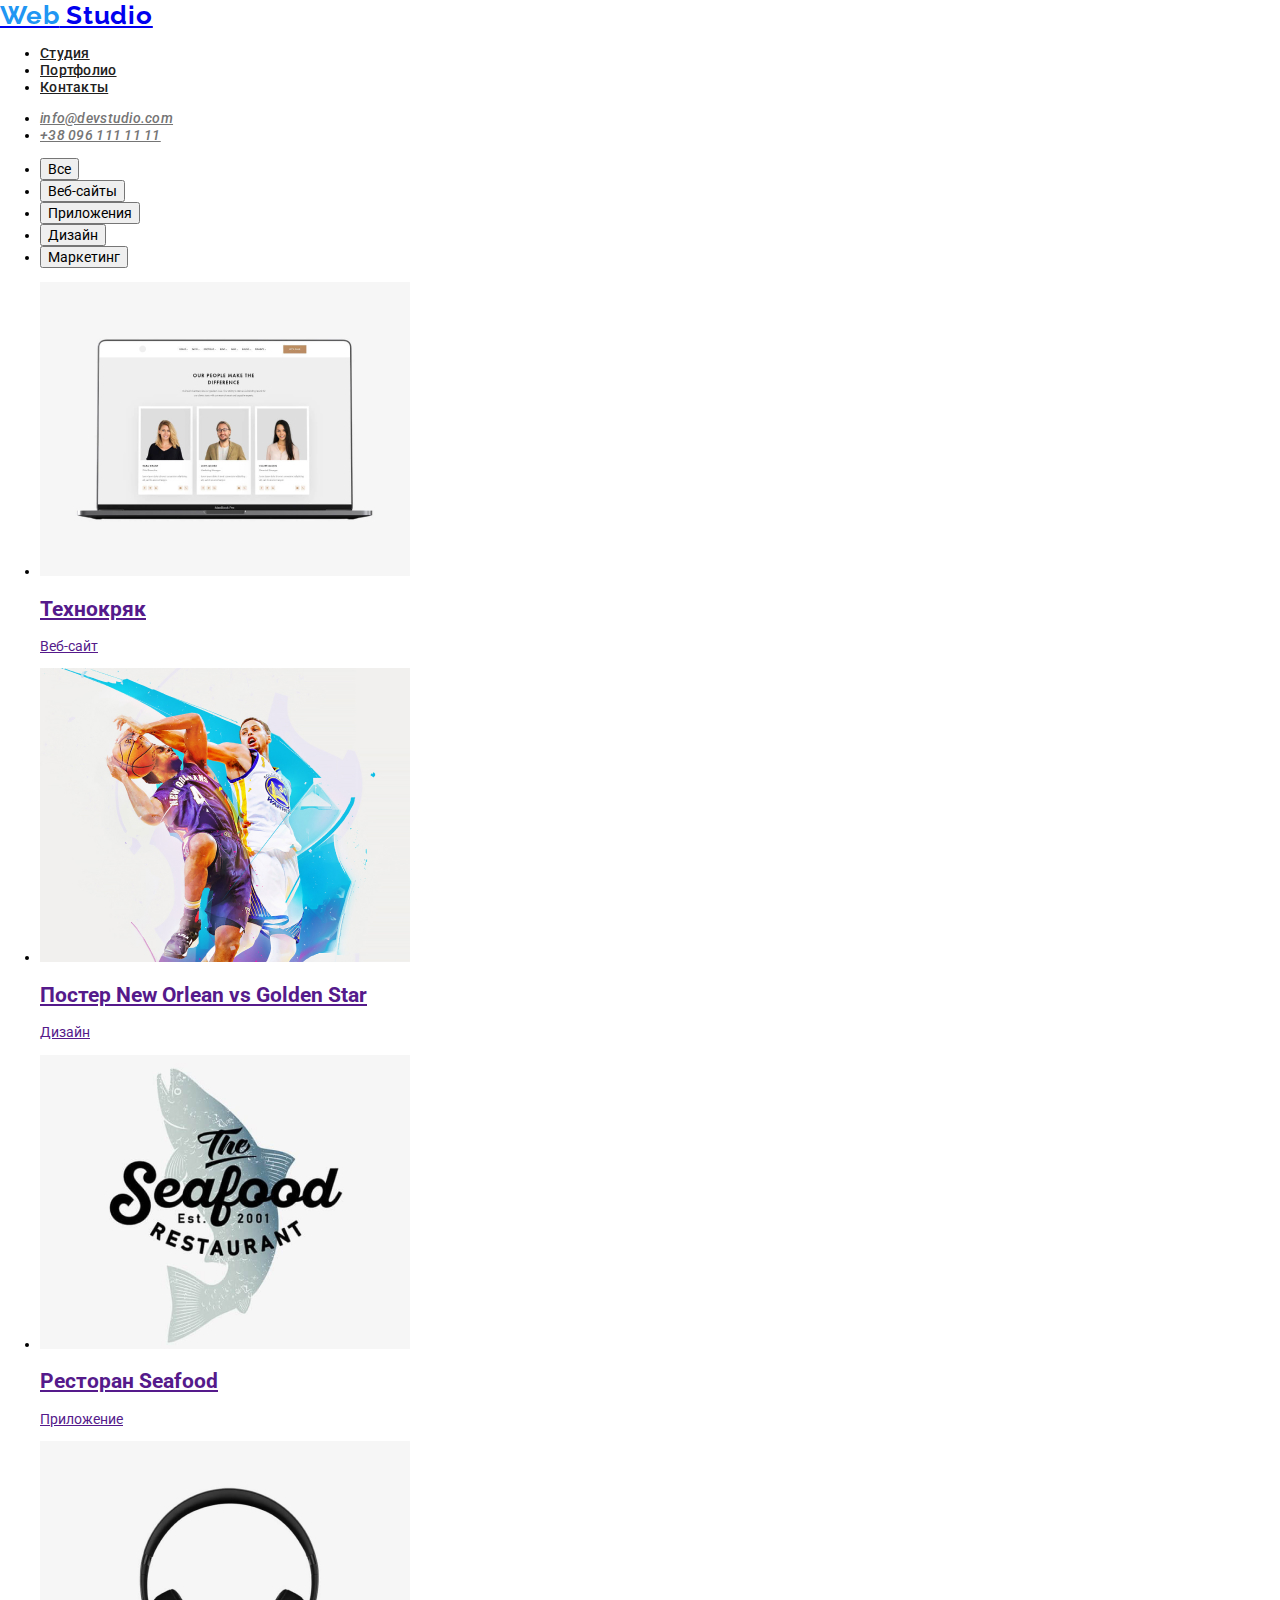
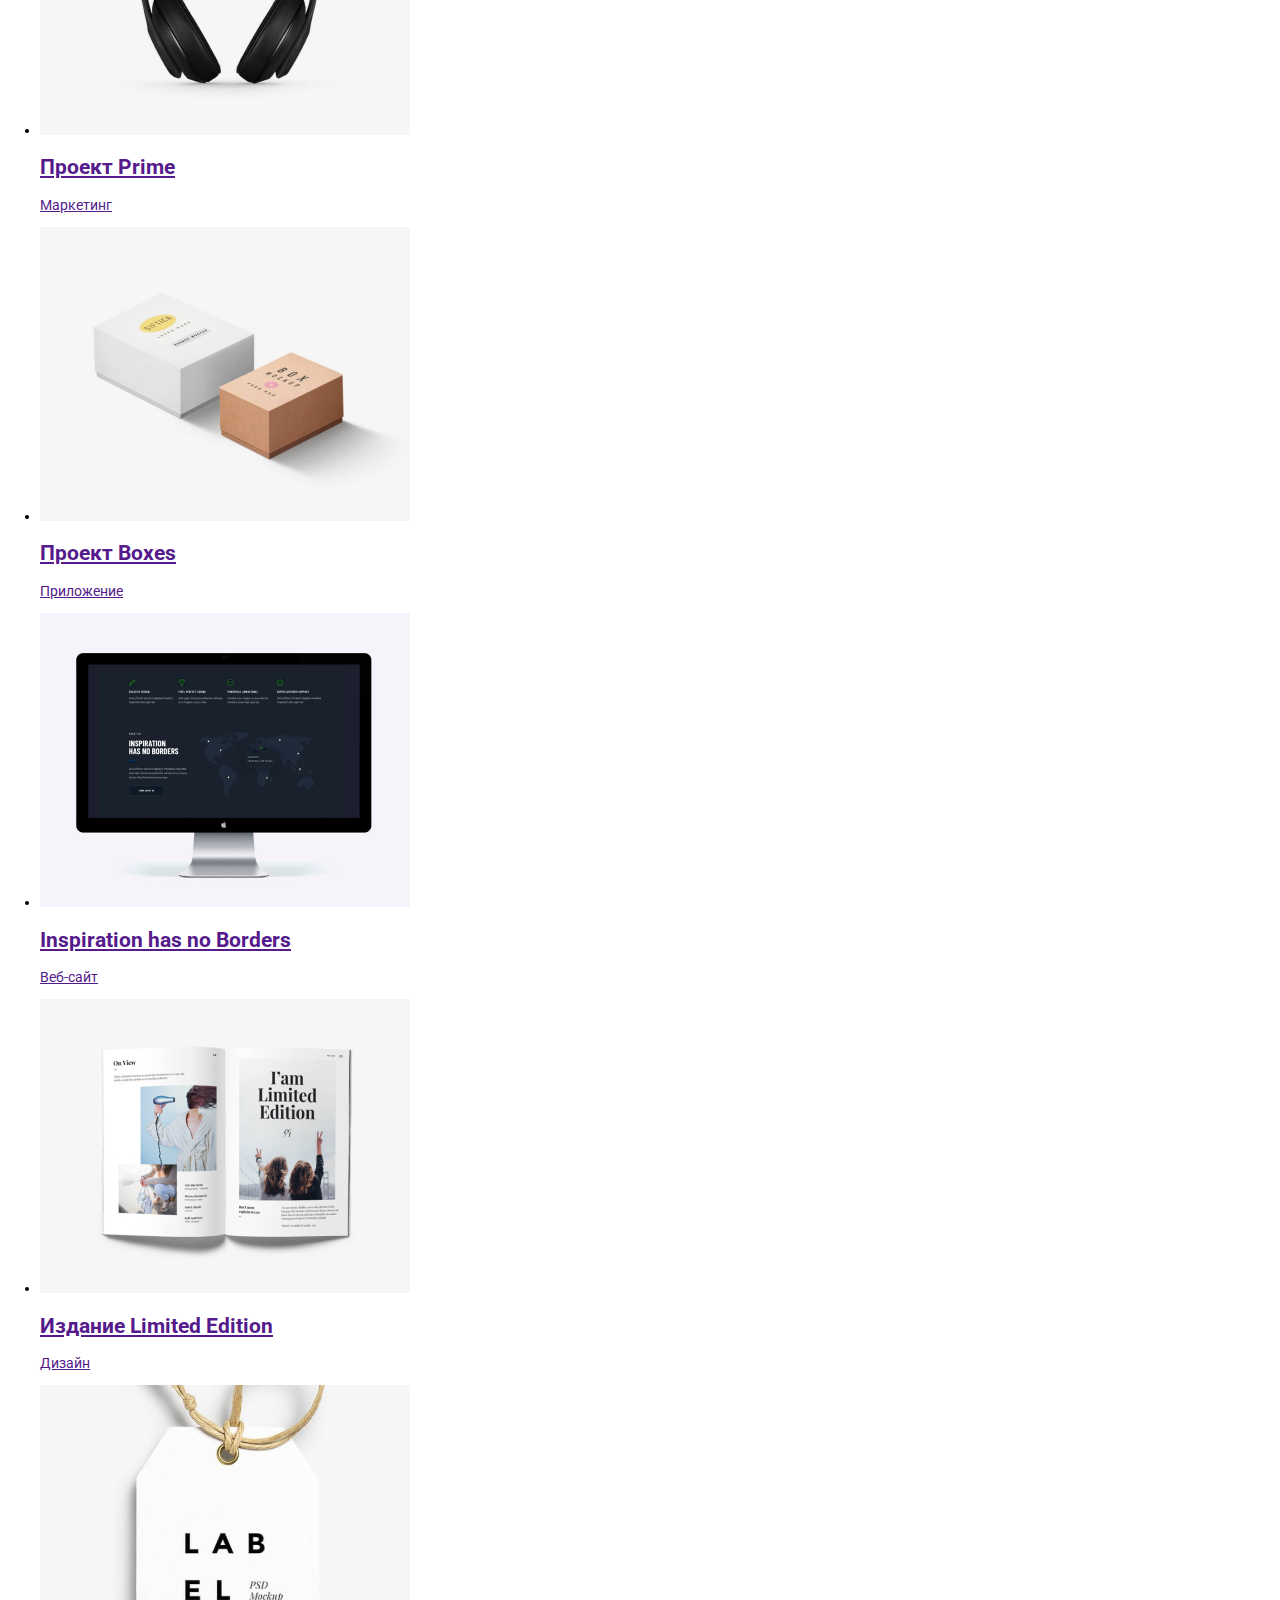
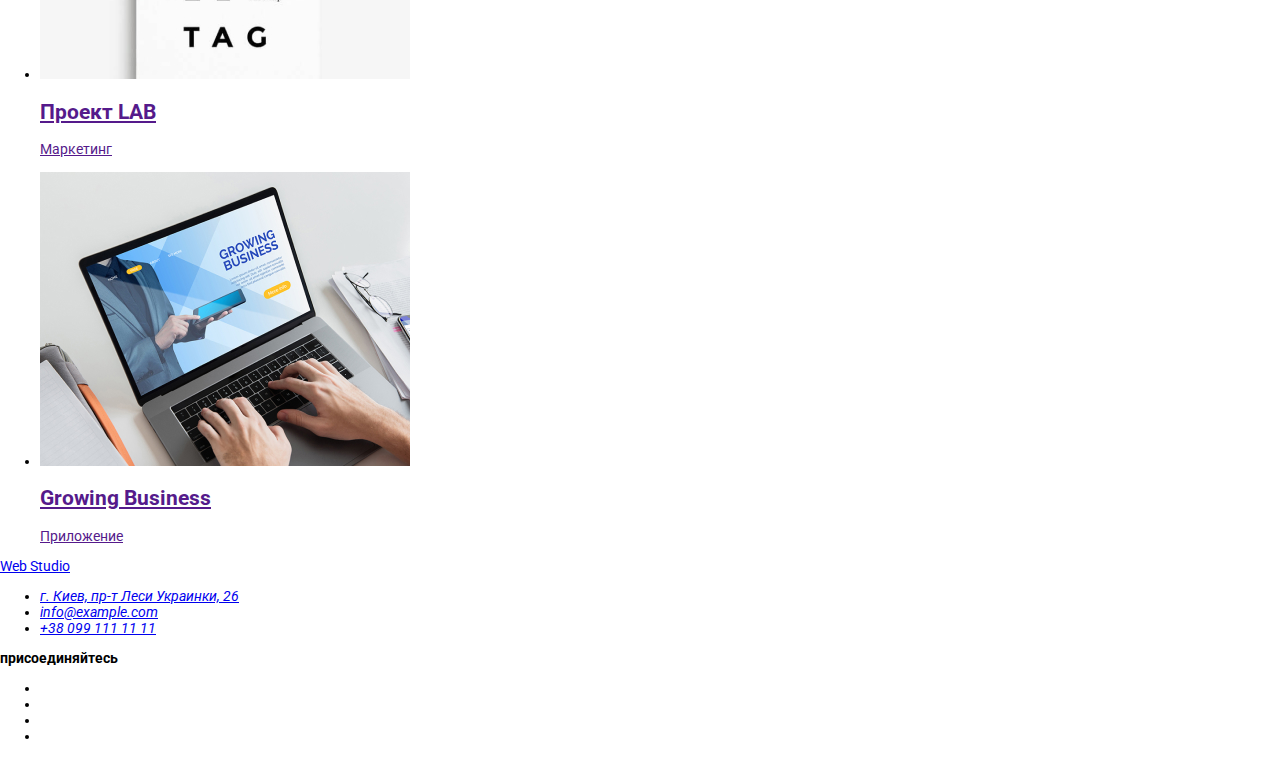
==== portfolio.html @ d41be638 "Окрасил header и hero" ====
<!DOCTYPE html>
<html lang="en">
  <head>
    <meta charset="UTF-8" />
    <meta name="viewport" content="width=device-width, initial-scale=1.0" />
    <title>Document</title>
    <link
      href="https://fonts.googleapis.com/css2?family=Raleway:wght@700&family=Roboto:wght@400;500;700&display=swap"
      rel="stylesheet"
    />
    <link rel="stylesheet" href="./css/styles.css" />
    <link rel="stylesheet" href="./css/normalize.css" />
  </head>
  <body>
    <!-- Шапка -->
    <header class="header">
      <nav class="navigation">
        <a class="logo" href="./index.html" lang="en" aria-label="логотип"
          ><span class="blue">Web</span> Studio</a
        >
        <ul class="navigation-list">
          <li class="navigation-list-item">
            <a class="navigation-list-link" href="#"> Студия</a>
          </li>
          <li class="navigation-list-item">
            <a class="navigation-list-link" href="./portfolio.html"
              >Портфолио</a
            >
          </li>
          <li class="navigation-list-item">
            <a class="navigation-list-link" href="#">Контакты</a>
          </li>
        </ul>
      </nav>
      <address class="header-adress">
        <ul class="adress-list">
          <li class="adress-list-item">
            <a class="header-mail" href="mailto:info@devstudio.com"
              >info@devstudio.com</a
            >
          </li>
          <li>
            <a class="header-tel" href="tel:+380961111111">+38 096 111 11 11</a>
          </li>
        </ul>
      </address>
    </header>

    <!-- Главный контейнер -->
    <main>
      <section>
        <ul>
          <li><button type="button">Все</button></li>
          <li><button type="button">Веб-сайты</button></li>
          <li><button type="button">Приложения</button></li>
          <li><button type="button">Дизайн</button></li>
          <li><button type="button">Маркетинг</button></li>
        </ul>
      </section>
      <section>
        <ul>
          <li>
            <a href="">
              <img src="./img/portfolio1.jpg" alt="" />
              <h2>Технокряк</h2>
              <p>Веб-сайт</p>
            </a>
          </li>
          <li>
            <a href="">
              <img src="./img/portfolio2.jpg" alt="" />
              <h2>Постер New Orlean vs Golden Star</h2>
              <p>Дизайн</p>
            </a>
          </li>
          <li>
            <a href="">
              <img src="./img/portfolio3.jpg" alt="" />
              <h2>Ресторан Seafood</h2>
              <p>Приложение</p>
            </a>
          </li>
          <li>
            <a href="">
              <img src="./img/portfolio4.jpg" alt="" />
              <h2>Проект Prime</h2>
              <p>Маркетинг</p>
            </a>
          </li>
          <li>
            <a href="">
              <img src="./img/portfolio5.jpg" alt="" />
              <h2>Проект Boxes</h2>
              <p>Приложение</p>
            </a>
          </li>
          <li>
            <a href="">
              <img src="./img/portfolio6.jpg" alt="" />
              <h2>Inspiration has no Borders</h2>
              <p>Веб-сайт</p>
            </a>
          </li>
          <li>
            <a href="">
              <img src="./img/portfolio7.jpg" alt="" />
              <h2>Издание Limited Edition</h2>
              <p>Дизайн</p>
            </a>
          </li>
          <li>
            <a href="">
              <img src="./img/portfolio8.jpg" alt="" />
              <h2>Проект LAB</h2>
              <p>Маркетинг</p>
            </a>
          </li>
          <li>
            <a href="">
              <img src="./img/portfolio9.jpg" alt="" />
              <h2>Growing Business</h2>
              <p>Приложение</p>
            </a>
          </li>
        </ul>
      </section>
    </main>

    <!-- Подвал -->
    <footer>
      <a href="./index.html"><span lang="en">Web Studio</span></a>
      <address>
        <ul>
          <li>
            <a href="https://goo.gl/maps/fQnMb577hMNPf3YQ6"
              >г. Киев, пр-т Леси Украинки, 26</a
            >
          </li>
          <li><a href="mailto:info@example.com">info@example.com</a></li>
          <li><a href="tel:+380991111111">+38 099 111 11 11</a></li>
        </ul>
      </address>
      <b>присоединяйтесь</b>
      <ul>
        <li><a href="#" aria-label="Ссылка на инстаграм"></a></li>
        <li><a href="#" aria-label="Ссылка на твиттер"></a></li>
        <li><a href="#" aria-label="Ссылка на фейсбук"></a></li>
        <li><a href="#" aria-label="Ссылка на линкедин"></a></li>
      </ul>
    </footer>
  </body>
</html>
---- css/styles.css ----
body {
    font-family: "Roboto", sans-serif;
    font-size: 14px;
    background-color: #ffffff;
    color: 757575;
}
.list {
    list-style: none;
}
.link {
    text-decoration: none;
}
.logo,
.blue {
    font-family: "Raleway";
    font-weight: bold;
    font-size: 26px;
    line-height: 1.19;
    letter-spacing: 0.03em;
}

.blue {
    color: #2196f3;
}
.navigation-list-link,
.header-mail,
.header-tel {
    font-weight: 500;
    font-size: 14px;
    line-height: 1.14;
    letter-spacing: 0.02em;
    color: #212121;
}
.header-mail,
.header-tel {
    color: #757575;
}
.header-mail:hover,
.header-mail:focus,
.header-tel:hover,
.header-tel:focus,
.navigation-list-link:hover,
.navigation-list-link:focus {
    color: #2196f3;
}

.hero {
    background-color: #212121;
}
.hero-title {
    font-weight: 900;
    font-size: 44px;
    line-height: 1.36;
    text-align: center;
    letter-spacing: 0.06em;
    text-transform: uppercase;
    color: #ffffff;
}
.modal-btn {
    font-weight: bold;
    font-size: 16px;
    line-height: 1.87;
    display: flex;
    align-items: center;
    text-align: center;
    letter-spacing: 0.06em;
    color: #ffffff;
    background: #2196f3;
    box-shadow: 0px 4px 4px rgba(0, 0, 0, 0.15);
    border-radius: 4px;
}
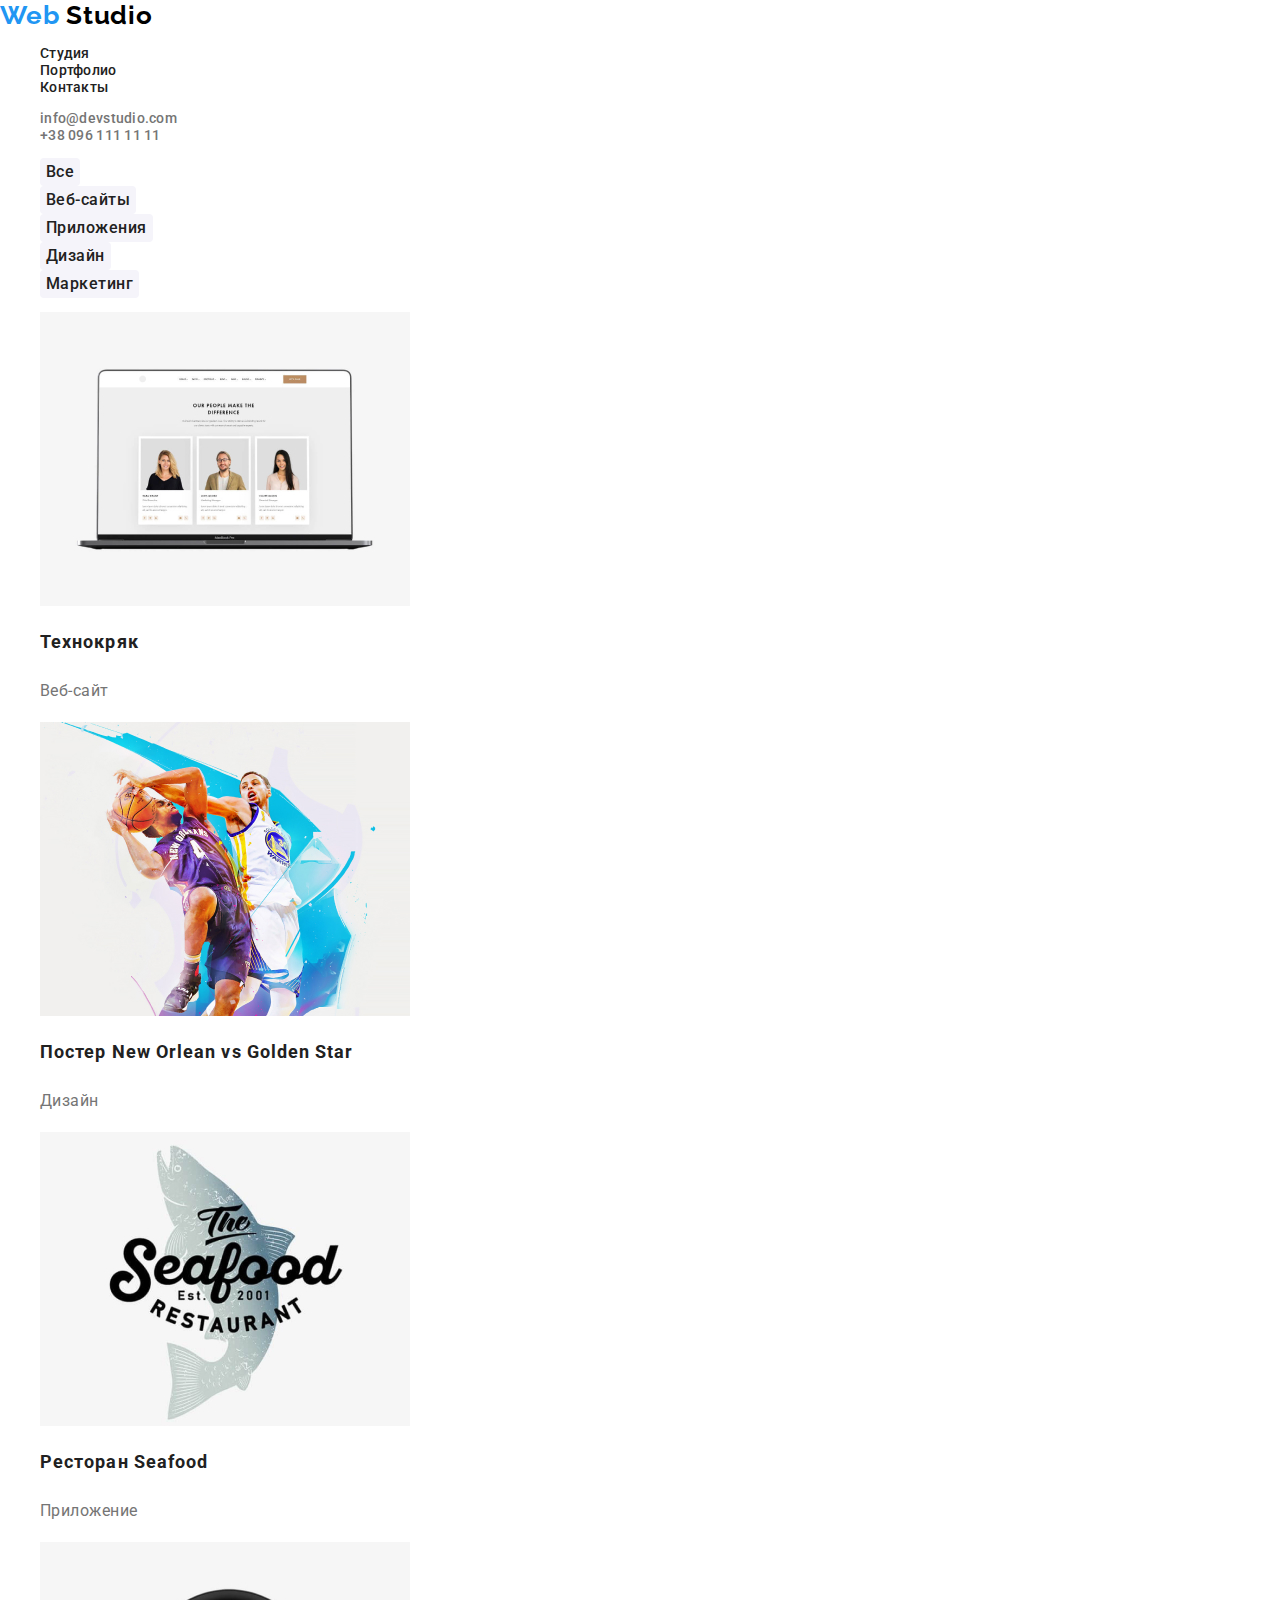
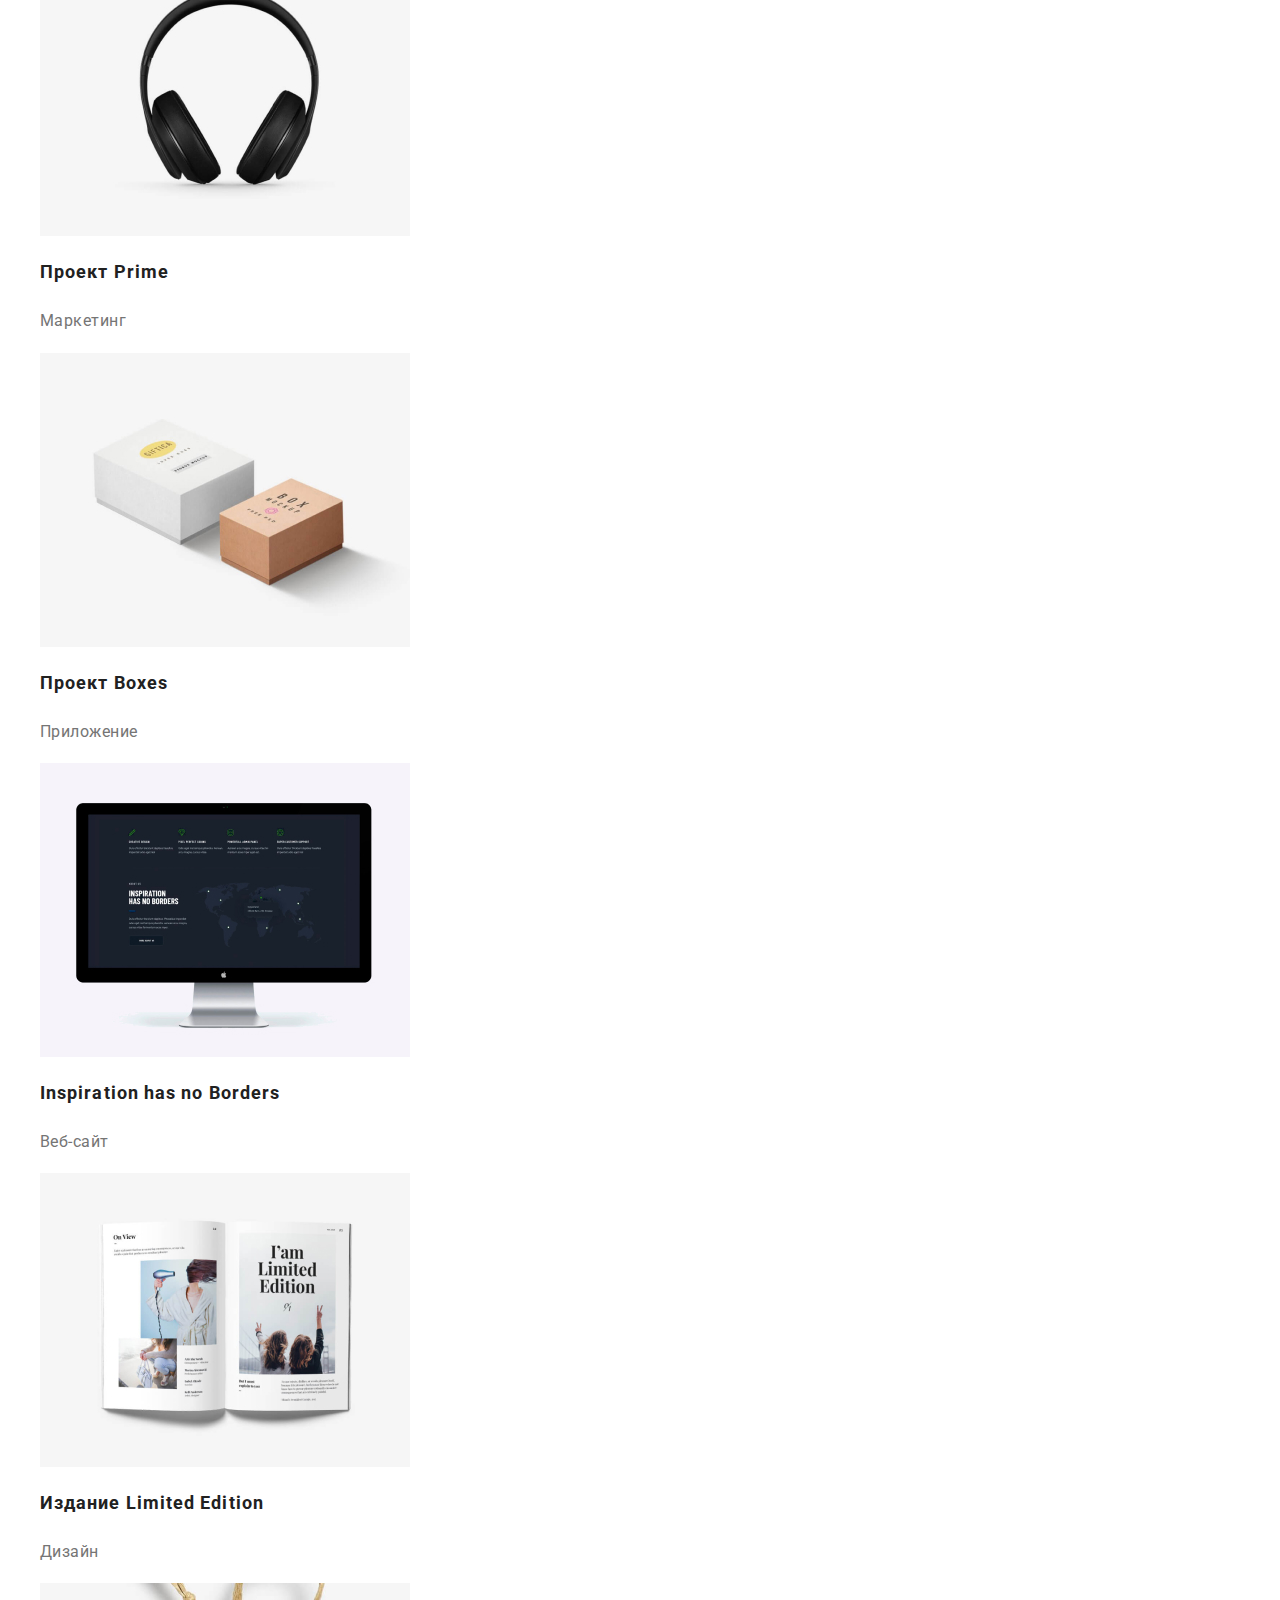
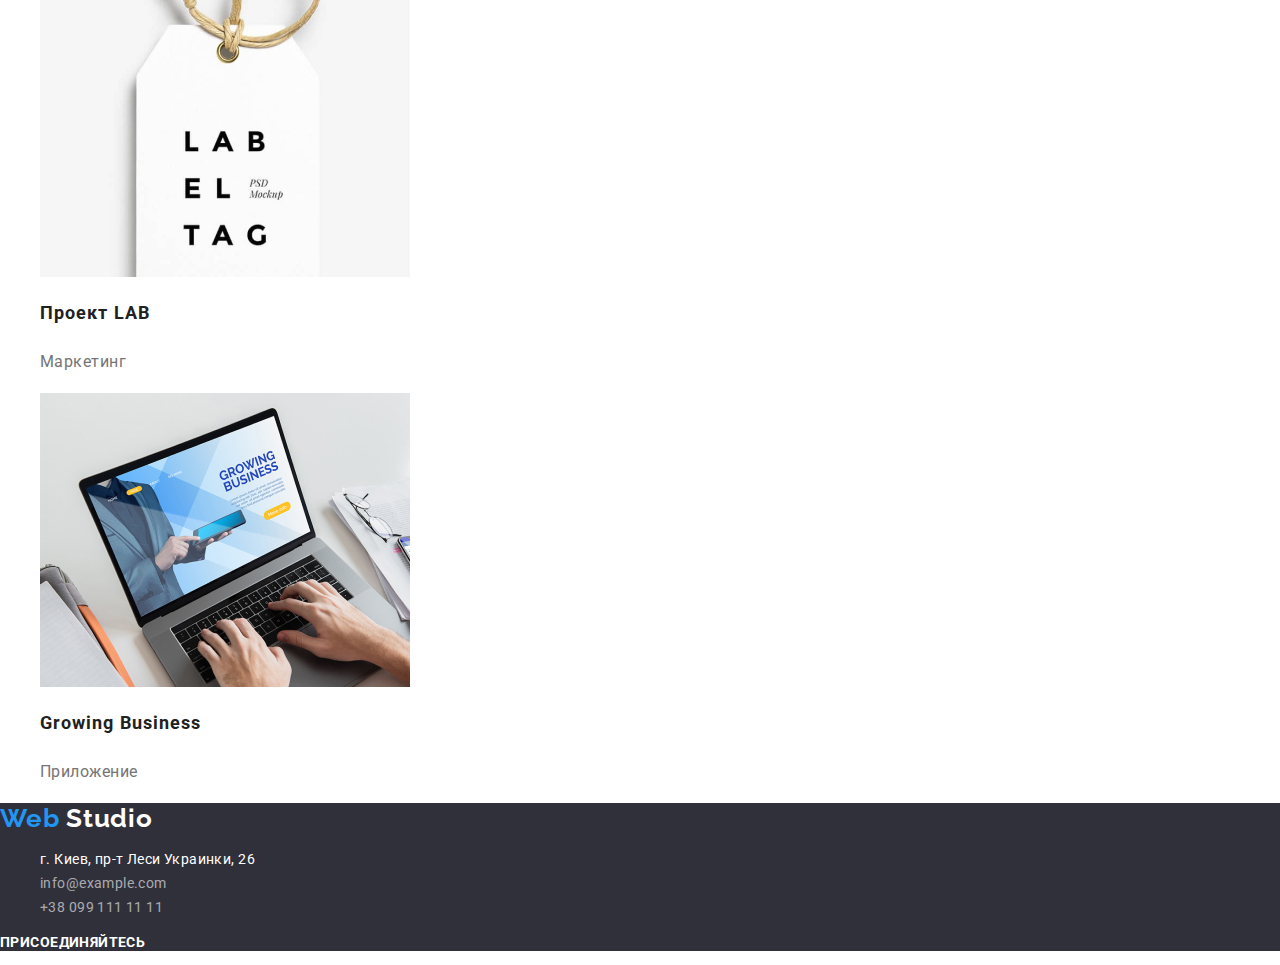
==== commit 20b53d24: "вроде закончил)" ====
--- a/portfolio.html
+++ b/portfolio.html
@@ -15,32 +15,34 @@
     <!-- Шапка -->
     <header class="header">
       <nav class="navigation">
-        <a class="logo" href="./index.html" lang="en" aria-label="логотип"
+        <a class="logo link" href="./index.html" lang="en" aria-label="логотип"
           ><span class="blue">Web</span> Studio</a
         >
-        <ul class="navigation-list">
+        <ul class="navigation-list list">
           <li class="navigation-list-item">
-            <a class="navigation-list-link" href="#"> Студия</a>
+            <a class="navigation-list-link link" href="#"> Студия</a>
           </li>
           <li class="navigation-list-item">
-            <a class="navigation-list-link" href="./portfolio.html"
+            <a class="navigation-list-link link" href="./portfolio.html"
               >Портфолио</a
             >
           </li>
           <li class="navigation-list-item">
-            <a class="navigation-list-link" href="#">Контакты</a>
+            <a class="navigation-list-link link" href="#">Контакты</a>
           </li>
         </ul>
       </nav>
       <address class="header-adress">
-        <ul class="adress-list">
+        <ul class="adress-list list">
           <li class="adress-list-item">
-            <a class="header-mail" href="mailto:info@devstudio.com"
+            <a class="header-mail link" href="mailto:info@devstudio.com"
               >info@devstudio.com</a
             >
           </li>
           <li>
-            <a class="header-tel" href="tel:+380961111111">+38 096 111 11 11</a>
+            <a class="header-tel link" href="tel:+380961111111"
+              >+38 096 111 11 11</a
+            >
           </li>
         </ul>
       </address>
@@ -48,78 +50,105 @@
 
     <!-- Главный контейнер -->
     <main>
-      <section>
-        <ul>
-          <li><button type="button">Все</button></li>
-          <li><button type="button">Веб-сайты</button></li>
-          <li><button type="button">Приложения</button></li>
-          <li><button type="button">Дизайн</button></li>
-          <li><button type="button">Маркетинг</button></li>
+      <h1 hidden>Примеры работ</h1>
+      <section class="filter">
+        <ul class="filter-list list">
+          <li class="filter-list-item">
+            <button class="filter-list-btn" type="button">Все</button>
+          </li>
+          <li class="filter-list-item">
+            <button class="filter-list-btn" type="button">Веб-сайты</button>
+          </li>
+          <li class="filter-list-item">
+            <button class="filter-list-btn" type="button">Приложения</button>
+          </li>
+          <li class="filter-list-item">
+            <button class="filter-list-btn" type="button">Дизайн</button>
+          </li>
+          <li class="filter-list-item">
+            <button class="filter-list-btn" type="button">Маркетинг</button>
+          </li>
         </ul>
       </section>
-      <section>
-        <ul>
-          <li>
-            <a href="">
+      <section class="filter-examples">
+        <ul class="filter-examples-list list">
+          <li class="filter-examples-list-item">
+            <a class="filter-examples-link link" href="">
               <img src="./img/portfolio1.jpg" alt="" />
-              <h2>Технокряк</h2>
-              <p>Веб-сайт</p>
-            </a>
-          </li>
-          <li>
-            <a href="">
+              <h2 class="filter-examples-name">Технокряк</h2>
+              <p class="filter-examples-type">Веб-сайт</p>
+            </a>
+          </li>
+          <li class="filter-examples-list-item">
+            <a class="filter-examples-link link" href="">
               <img src="./img/portfolio2.jpg" alt="" />
-              <h2>Постер New Orlean vs Golden Star</h2>
-              <p>Дизайн</p>
-            </a>
-          </li>
-          <li>
-            <a href="">
+              <h2 class="filter-examples-name">
+                Постер <span lang="en">New Orlean vs Golden Star</span>
+              </h2>
+              <p class="filter-examples-type">Дизайн</p>
+            </a>
+          </li>
+          <li class="filter-examples-list-item">
+            <a class="filter-examples-link link" href="">
               <img src="./img/portfolio3.jpg" alt="" />
-              <h2>Ресторан Seafood</h2>
-              <p>Приложение</p>
-            </a>
-          </li>
-          <li>
-            <a href="">
+              <h2 class="filter-examples-name">
+                Ресторан <span lang="en">Seafood</span>
+              </h2>
+              <p class="filter-examples-type">Приложение</p>
+            </a>
+          </li>
+          <li class="filter-examples-list-item">
+            <a class="filter-examples-link link" href="">
               <img src="./img/portfolio4.jpg" alt="" />
-              <h2>Проект Prime</h2>
-              <p>Маркетинг</p>
-            </a>
-          </li>
-          <li>
-            <a href="">
+              <h2 class="filter-examples-name">
+                Проект <span lang="en">Prime</span>
+              </h2>
+              <p class="filter-examples-type">Маркетинг</p>
+            </a>
+          </li>
+          <li class="filter-examples-list-item">
+            <a class="filter-examples-link link" href="">
               <img src="./img/portfolio5.jpg" alt="" />
-              <h2>Проект Boxes</h2>
-              <p>Приложение</p>
-            </a>
-          </li>
-          <li>
-            <a href="">
+              <h2 class="filter-examples-name">
+                Проект <span lang="en">Boxes</span>
+              </h2>
+              <p class="filter-examples-type">Приложение</p>
+            </a>
+          </li>
+          <li class="filter-examples-list-item">
+            <a class="filter-examples-link link" href="">
               <img src="./img/portfolio6.jpg" alt="" />
-              <h2>Inspiration has no Borders</h2>
-              <p>Веб-сайт</p>
-            </a>
-          </li>
-          <li>
-            <a href="">
+              <h2 class="filter-examples-name">
+                <span lang="en">Inspiration has no Borders</span>
+              </h2>
+              <p class="filter-examples-type">Веб-сайт</p>
+            </a>
+          </li>
+          <li class="filter-examples-list-item">
+            <a class="filter-examples-link link" href="">
               <img src="./img/portfolio7.jpg" alt="" />
-              <h2>Издание Limited Edition</h2>
-              <p>Дизайн</p>
-            </a>
-          </li>
-          <li>
-            <a href="">
+              <h2 class="filter-examples-name">
+                Издание <span lang="en">Limited Edition</span>
+              </h2>
+              <p class="filter-examples-type">Дизайн</p>
+            </a>
+          </li>
+          <li class="filter-examples-list-item">
+            <a class="filter-examples-link link" href="">
               <img src="./img/portfolio8.jpg" alt="" />
-              <h2>Проект LAB</h2>
-              <p>Маркетинг</p>
-            </a>
-          </li>
-          <li>
-            <a href="">
+              <h2 class="filter-examples-name">
+                Проект <span lang="en"></span>LAB
+              </h2>
+              <p class="filter-examples-type">Маркетинг</p>
+            </a>
+          </li>
+          <li class="filter-examples-list-item">
+            <a class="filter-examples-link link" href="">
               <img src="./img/portfolio9.jpg" alt="" />
-              <h2>Growing Business</h2>
-              <p>Приложение</p>
+              <h2 class="filter-examples-name">
+                <span lang="en">Growing Business</span>
+              </h2>
+              <p class="filter-examples-type">Приложение</p>
             </a>
           </li>
         </ul>
@@ -127,25 +156,62 @@
     </main>
 
     <!-- Подвал -->
-    <footer>
-      <a href="./index.html"><span lang="en">Web Studio</span></a>
+    <footer class="footer">
+      <a class="logo link" href="./index.html"
+        ><span class="blue" lang="en">Web</span>
+        <span class="white" lang="en">Studio</span></a
+      >
       <address>
-        <ul>
-          <li>
-            <a href="https://goo.gl/maps/fQnMb577hMNPf3YQ6"
+        <ul class="footer-list list">
+          <li>
+            <a
+              class="footer-address link"
+              href="https://goo.gl/maps/fQnMb577hMNPf3YQ6"
               >г. Киев, пр-т Леси Украинки, 26</a
             >
           </li>
-          <li><a href="mailto:info@example.com">info@example.com</a></li>
-          <li><a href="tel:+380991111111">+38 099 111 11 11</a></li>
+          <li>
+            <a class="footer-mail link" href="mailto:info@example.com"
+              >info@example.com</a
+            >
+          </li>
+          <li>
+            <a class="footer-tel link" href="tel:+380991111111"
+              >+38 099 111 11 11</a
+            >
+          </li>
         </ul>
       </address>
-      <b>присоединяйтесь</b>
-      <ul>
-        <li><a href="#" aria-label="Ссылка на инстаграм"></a></li>
-        <li><a href="#" aria-label="Ссылка на твиттер"></a></li>
-        <li><a href="#" aria-label="Ссылка на фейсбук"></a></li>
-        <li><a href="#" aria-label="Ссылка на линкедин"></a></li>
+      <b class="footer-text">присоединяйтесь</b>
+      <ul class="footer-list list">
+        <li>
+          <a
+            class="footer-social-link"
+            href="#"
+            aria-label="Ссылка на инстаграм"
+          ></a>
+        </li>
+        <li>
+          <a
+            class="footer-social-link"
+            href="#"
+            aria-label="Ссылка на твиттер"
+          ></a>
+        </li>
+        <li>
+          <a
+            class="footer-social-link"
+            href="#"
+            aria-label="Ссылка на фейсбук"
+          ></a>
+        </li>
+        <li>
+          <a
+            class="footer-social-link"
+            href="#"
+            aria-label="Ссылка на линкедин"
+          ></a>
+        </li>
       </ul>
     </footer>
   </body>
--- a/css/styles.css
+++ b/css/styles.css
@@ -1,8 +1,15 @@
+:root {
+    --main-font: "Roboto", sans-serif;
+    --accent-color: #2196f3;
+    --titles-color: #212121;
+    --description-color: #757575;
+}
+
 body {
-    font-family: "Roboto", sans-serif;
+    font-family: var(--main-font);
     font-size: 14px;
     background-color: #ffffff;
-    color: 757575;
+    color: var(--description-color);
 }
 .list {
     list-style: none;
@@ -10,17 +17,26 @@
 .link {
     text-decoration: none;
 }
+
+/* Шапка */
 .logo,
-.blue {
+.blue,
+.white {
     font-family: "Raleway";
     font-weight: bold;
     font-size: 26px;
     line-height: 1.19;
     letter-spacing: 0.03em;
 }
+.logo {
+    color: #000000;
+}
+.white {
+    color: #ffffff;
+}
 
 .blue {
-    color: #2196f3;
+    color: var(--accent-color);
 }
 .navigation-list-link,
 .header-mail,
@@ -29,23 +45,32 @@
     font-size: 14px;
     line-height: 1.14;
     letter-spacing: 0.02em;
-    color: #212121;
+    color: var(--titles-color);
 }
 .header-mail,
 .header-tel {
-    color: #757575;
+    font-family: var(--main-font);
+    font-style: normal;
+    color: var(--description-color);
 }
 .header-mail:hover,
 .header-mail:focus,
 .header-tel:hover,
 .header-tel:focus,
 .navigation-list-link:hover,
-.navigation-list-link:focus {
-    color: #2196f3;
-}
-
+.navigation-list-link:focus,
+.social-link:hover,
+.social-link:focus,
+.client-list-link:hover,
+.client-list-link:focus,
+.footer-social-link:hover,
+.footer-social-link:focus {
+    color: var(--accent-color);
+}
+
+/* Герой */
 .hero {
-    background-color: #212121;
+    background-color: var(--titles-color);
 }
 .hero-title {
     font-weight: 900;
@@ -65,7 +90,117 @@
     text-align: center;
     letter-spacing: 0.06em;
     color: #ffffff;
-    background: #2196f3;
+    background: var(--accent-color);
     box-shadow: 0px 4px 4px rgba(0, 0, 0, 0.15);
     border-radius: 4px;
-}
+    border: none;
+}
+
+/* Преимущества */
+.advantages-title {
+    font-weight: bold;
+    font-size: 14px;
+    line-height: 1.14;
+    letter-spacing: 0.03em;
+    text-transform: uppercase;
+    color: var(--titles-color);
+}
+.advantages-description {
+    line-height: 1.71;
+    letter-spacing: 0.03em;
+}
+
+/* Чем мы занимаемся */
+.title {
+    font-weight: bold;
+    font-size: 36px;
+    line-height: 1.17;
+    text-align: center;
+    letter-spacing: 0.03em;
+    color: var(--titles-color);
+}
+.subtitle,
+.footer-text {
+    font-weight: bold;
+    font-size: 14px;
+    line-height: 1.14;
+    letter-spacing: 0.03em;
+    text-transform: uppercase;
+    color: #ffffff;
+}
+.subtitle {
+    text-align: center;
+    background-color: rgba(47, 48, 58, 0.8);
+}
+
+/* Наша команда */
+.team {
+    background-color: #f5f4fa;
+}
+.name {
+    font-weight: 500;
+    color: var(--titles-color);
+}
+.position {
+    color: var(--description-color);
+}
+.position,
+.name {
+    font-size: 16px;
+    line-height: 1.19;
+    text-align: center;
+    letter-spacing: 0.03em;
+}
+/* Подвал */
+.footer {
+    background-color: #2f303a;
+}
+.footer-address,
+.footer-mail,
+.footer-tel {
+    font-size: 14px;
+    line-height: 1.71;
+    letter-spacing: 0.03em;
+    font-style: normal;
+}
+.footer-mail,
+.footer-tel {
+    color: rgba(255, 255, 255, 0.6);
+}
+.footer-address {
+    color: #ffffff;
+}
+
+/* Портфолио */
+.filter-list-btn {
+    font-weight: 500;
+    font-size: 16px;
+    line-height: 1.63;
+    text-align: center;
+    letter-spacing: 0.03em;
+    color: var(--titles-color);
+    background-color: #f5f4fa;
+    border-radius: 4px;
+    border: none;
+}
+.filter-list-btn:hover,
+.filter-list-btn:focus {
+    color: #ffffff;
+    background: var(--accent-color);
+    box-shadow: 0px 2px 2px rgba(0, 0, 0, 0.12), 0px 1px 2px rgba(0, 0, 0, 0.08), 0px 3px 1px rgba(0, 0, 0, 0.1);
+    border-radius: 4px;
+    border: none;
+}
+.filter-examples-name {
+    font-weight: bold;
+    font-size: 18px;
+    line-height: 2;
+    letter-spacing: 0.06em;
+    color: var(--titles-color);
+}
+.filter-examples-type {
+    font-size: 16px;
+    line-height: 1.88;
+    letter-spacing: 0.03em;
+    color: var(--description-color);
+}
